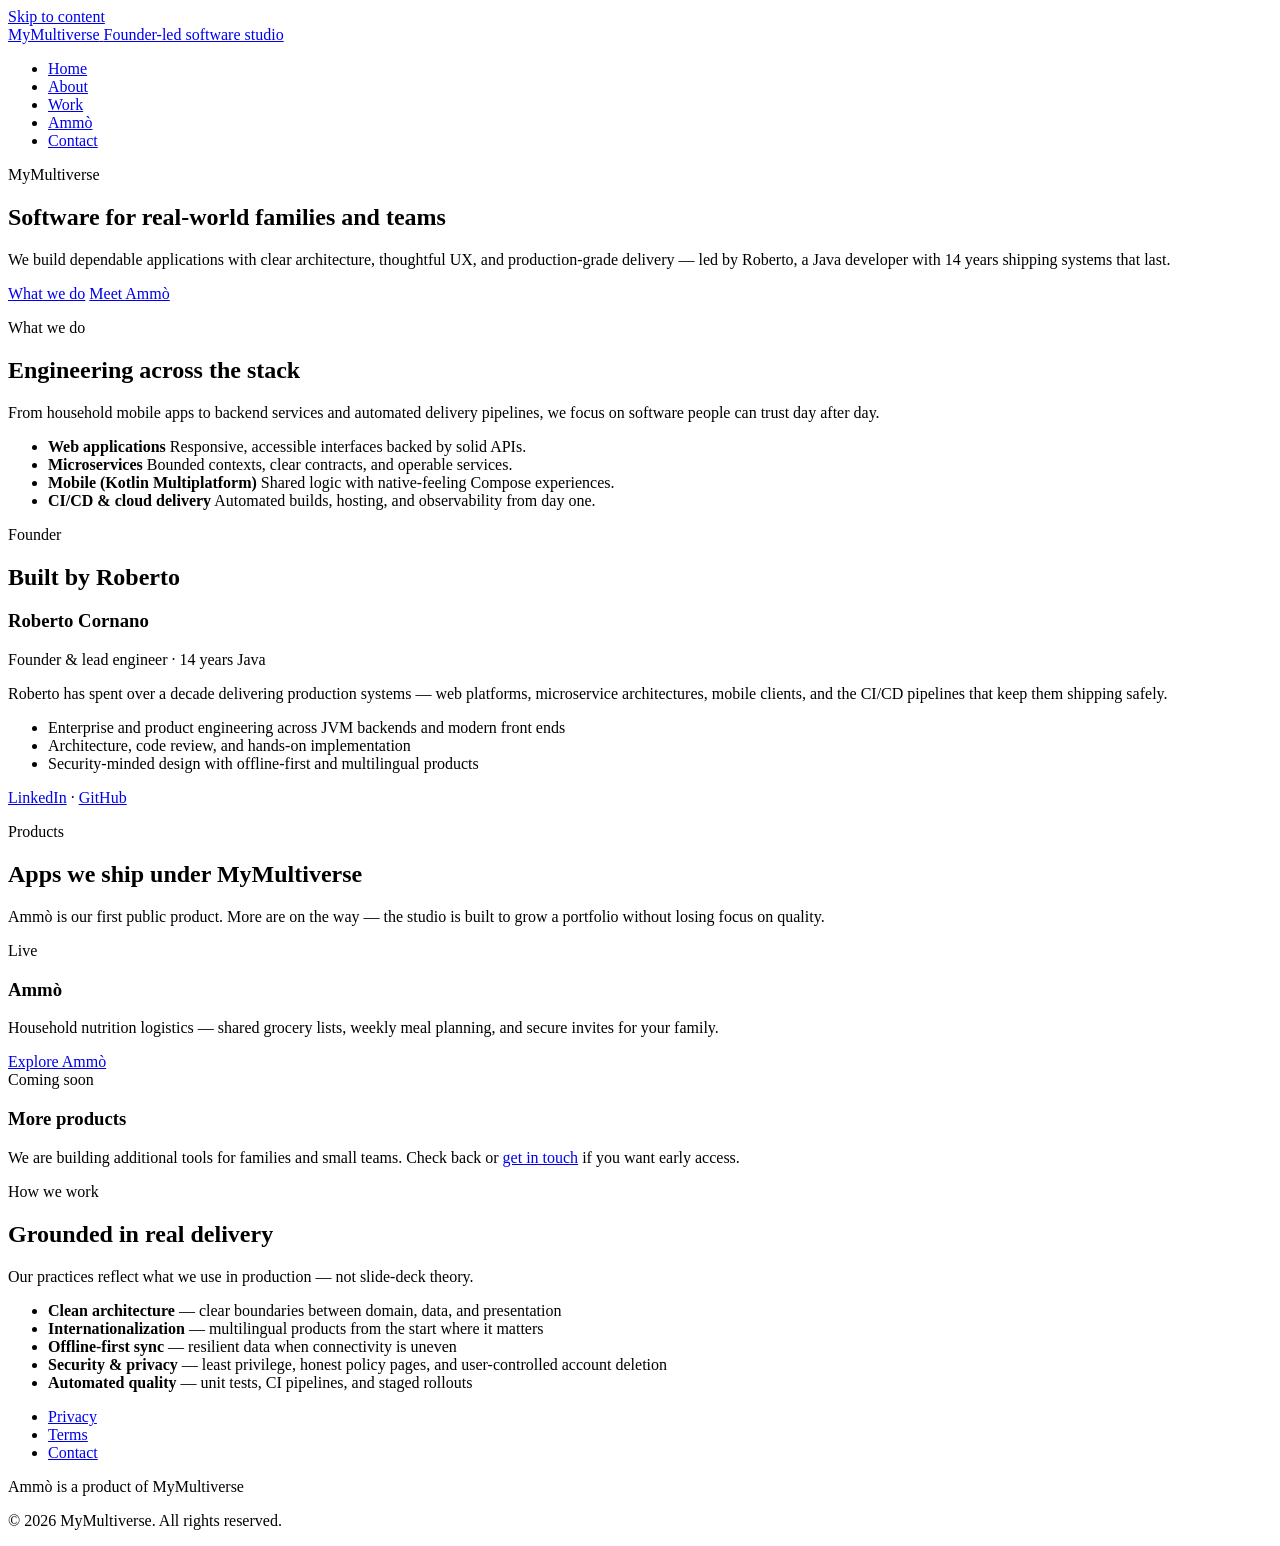
==== public/index.html @ 39e67385 "Add MyMultiverse company site and Firebase Hosting deploy. Static marketing, legal, and App Links pa" ====
<!DOCTYPE html>
<html lang="en">
<head>
  <meta charset="utf-8" />
  <meta name="viewport" content="width=device-width, initial-scale=1" />
  <title>MyMultiverse — Software for real-world families and teams</title>
  <meta name="description" content="MyMultiverse is a founder-led software studio building quality web, mobile, and cloud systems — including Ammò, household nutrition logistics for families." />
  <link rel="icon" href="/favicon.svg" type="image/svg+xml" />
  <link rel="stylesheet" href="/styles/site.css" />
  <meta property="og:type" content="website" />
  <meta property="og:url" content="https://mymultiverse.app/" />
  <meta property="og:title" content="MyMultiverse — Software for real-world families and teams" />
  <meta property="og:description" content="Founder-led engineering: web apps, microservices, mobile, and CI/CD. Ammò is our first product for household nutrition logistics." />
  <meta property="og:site_name" content="MyMultiverse" />
</head>
<body>
  <a class="skip-link" href="#main">Skip to content</a>

  <header class="site-header">
    <div class="site-header__inner">
      <a class="site-logo" href="/">
        <span class="site-logo__name">MyMultiverse</span>
        <span class="site-logo__tagline">Founder-led software studio</span>
      </a>
      <nav aria-label="Primary">
        <ul class="site-nav">
          <li><a href="/" aria-current="page">Home</a></li>
          <li><a href="/about/">About</a></li>
          <li><a href="/work/">Work</a></li>
          <li><a href="/products/ammo/">Ammò</a></li>
          <li><a href="/contact/">Contact</a></li>
        </ul>
      </nav>
    </div>
  </header>

  <main id="main">
    <section class="hero">
      <p class="hero__eyebrow">MyMultiverse</p>
      <h1>Software for real-world families and teams</h1>
      <p class="hero__sub">
        We build dependable applications with clear architecture, thoughtful UX, and production-grade delivery — led by Roberto, a Java developer with 14 years shipping systems that last.
      </p>
      <div class="btn-row" style="justify-content: center;">
        <a class="btn btn--primary" href="/work/">What we do</a>
        <a class="btn btn--secondary" href="/products/ammo/">Meet Ammò</a>
      </div>
    </section>

    <div class="container container--wide">
      <section class="section" id="what-we-do">
        <p class="section__label">What we do</p>
        <h2>Engineering across the stack</h2>
        <p>From household mobile apps to backend services and automated delivery pipelines, we focus on software people can trust day after day.</p>
        <ul class="cap-list">
          <li>
            <strong>Web applications</strong>
            <span>Responsive, accessible interfaces backed by solid APIs.</span>
          </li>
          <li>
            <strong>Microservices</strong>
            <span>Bounded contexts, clear contracts, and operable services.</span>
          </li>
          <li>
            <strong>Mobile (Kotlin Multiplatform)</strong>
            <span>Shared logic with native-feeling Compose experiences.</span>
          </li>
          <li>
            <strong>CI/CD &amp; cloud delivery</strong>
            <span>Automated builds, hosting, and observability from day one.</span>
          </li>
        </ul>
      </section>

      <section class="section" id="founder">
        <p class="section__label">Founder</p>
        <h2>Built by Roberto</h2>
        <div class="founder-card">
          <div class="founder-card__meta">
            <h3>Roberto Cornano</h3>
            <p class="founder-card__role">Founder &amp; lead engineer · 14 years Java</p>
            <p>Roberto has spent over a decade delivering production systems — web platforms, microservice architectures, mobile clients, and the CI/CD pipelines that keep them shipping safely.</p>
            <ul class="bullet-list">
              <li>Enterprise and product engineering across JVM backends and modern front ends</li>
              <li>Architecture, code review, and hands-on implementation</li>
              <li>Security-minded design with offline-first and multilingual products</li>
            </ul>
            <p style="margin-top: 16px;">
              <a href="https://www.linkedin.com/in/robertocornano" rel="noopener noreferrer">LinkedIn</a>
              ·
              <a href="https://github.com/robertocornano" rel="noopener noreferrer">GitHub</a>
            </p>
          </div>
        </div>
      </section>

      <section class="section" id="products">
        <p class="section__label">Products</p>
        <h2>Apps we ship under MyMultiverse</h2>
        <p>Ammò is our first public product. More are on the way — the studio is built to grow a portfolio without losing focus on quality.</p>
        <div class="card-grid card-grid--2">
          <article class="card">
            <span class="card__badge">Live</span>
            <h3>Ammò</h3>
            <p>Household nutrition logistics — shared grocery lists, weekly meal planning, and secure invites for your family.</p>
            <a class="btn btn--primary" href="/products/ammo/">Explore Ammò</a>
          </article>
          <article class="card card--muted">
            <span class="card__badge">Coming soon</span>
            <h3>More products</h3>
            <p>We are building additional tools for families and small teams. Check back or <a href="/contact/">get in touch</a> if you want early access.</p>
          </article>
        </div>
      </section>

      <section class="section" id="how-we-work">
        <p class="section__label">How we work</p>
        <h2>Grounded in real delivery</h2>
        <p>Our practices reflect what we use in production — not slide-deck theory.</p>
        <ul class="bullet-list">
          <li><strong>Clean architecture</strong> — clear boundaries between domain, data, and presentation</li>
          <li><strong>Internationalization</strong> — multilingual products from the start where it matters</li>
          <li><strong>Offline-first sync</strong> — resilient data when connectivity is uneven</li>
          <li><strong>Security &amp; privacy</strong> — least privilege, honest policy pages, and user-controlled account deletion</li>
          <li><strong>Automated quality</strong> — unit tests, CI pipelines, and staged rollouts</li>
        </ul>
      </section>
    </div>
  </main>

  <footer class="site-footer">
    <div class="site-footer__inner">
      <ul class="site-footer__nav">
        <li><a href="/privacy/">Privacy</a></li>
        <li><a href="/terms/">Terms</a></li>
        <li><a href="/contact/">Contact</a></li>
      </ul>
      <p class="site-footer__product">Ammò is a product of MyMultiverse</p>
      <p class="site-footer__copy">&copy; <span id="year"></span> MyMultiverse. All rights reserved.</p>
    </div>
  </footer>
  <script>document.getElementById("year").textContent = new Date().getFullYear();</script>
</body>
</html>
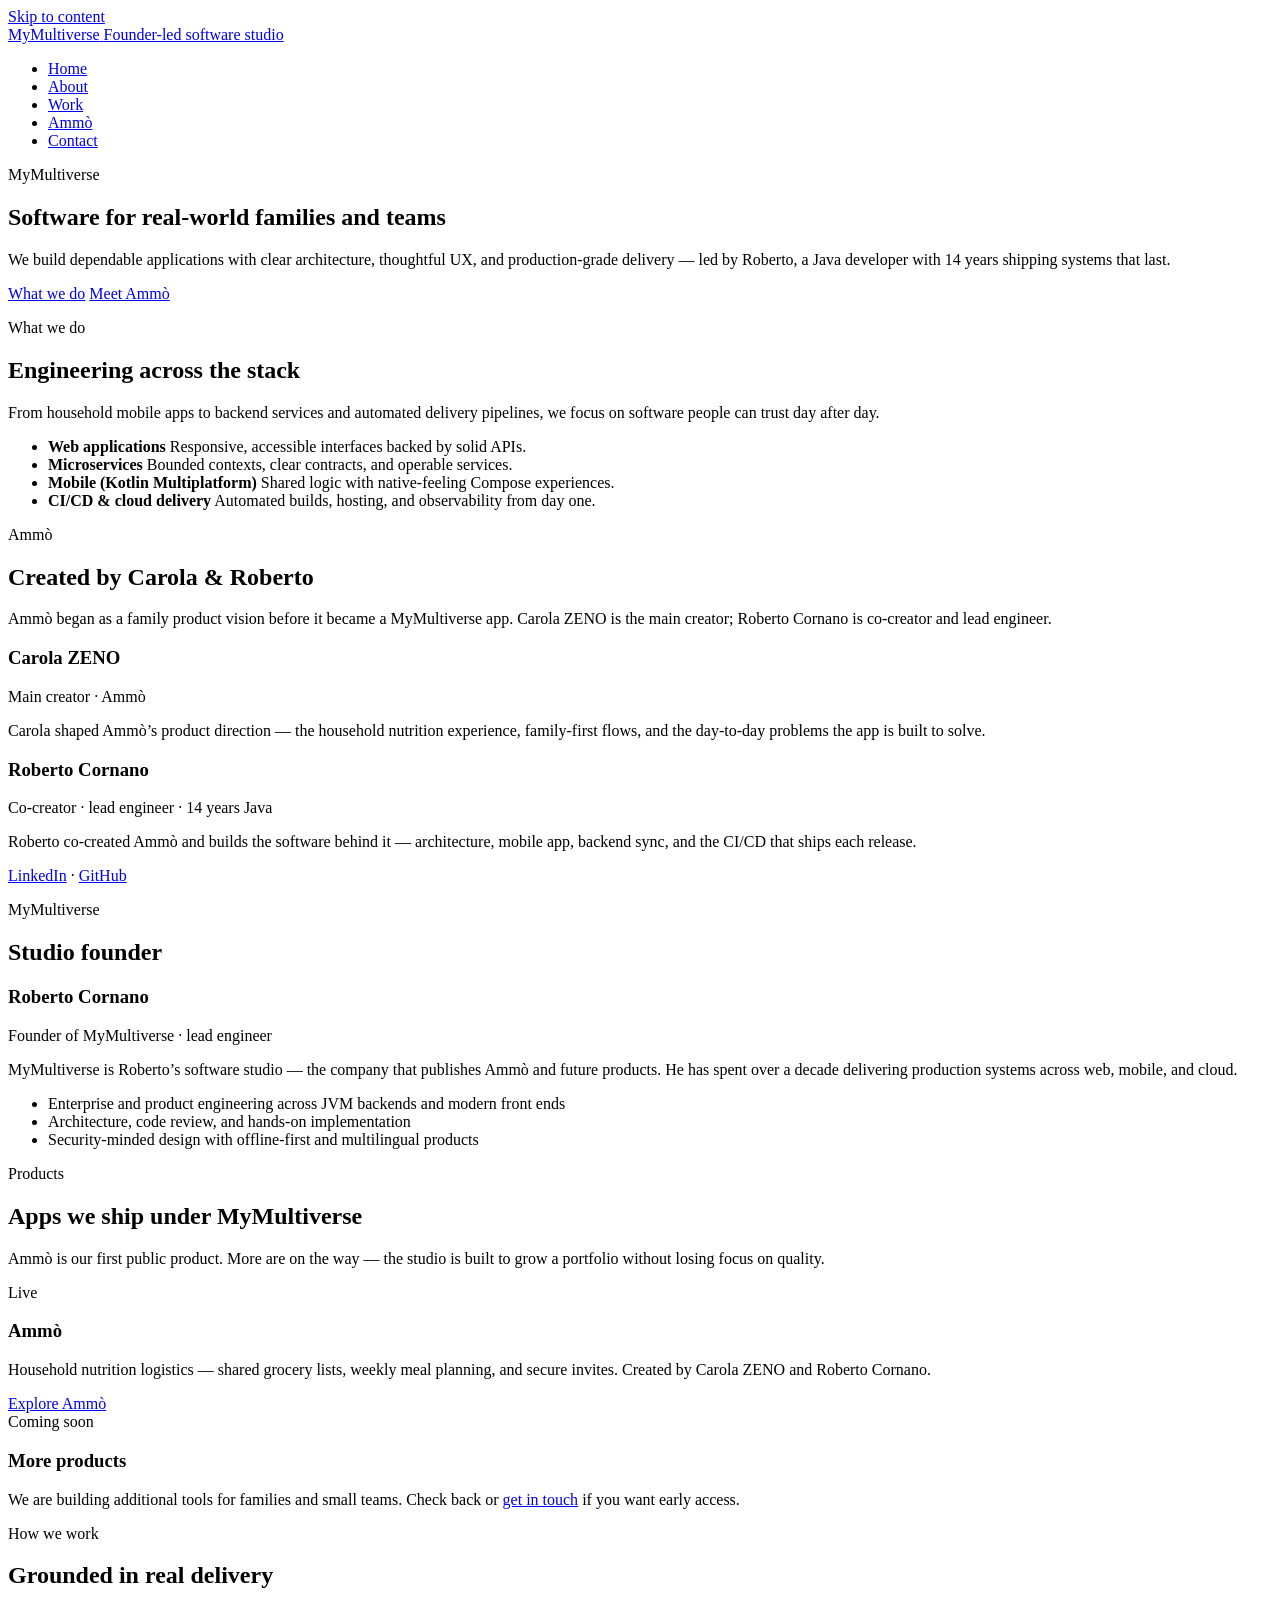
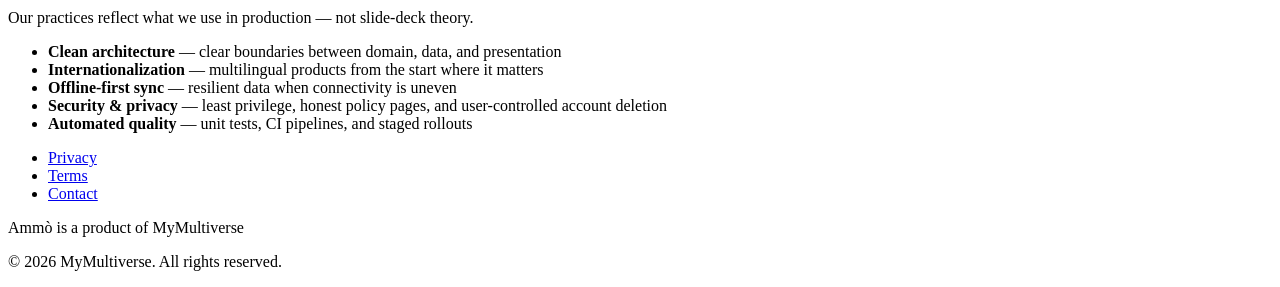
==== commit 43580f41: "Credit Carola ZENO as main Ammò creator on the site. Roberto Cornano is listed as co-creator; MyMult" ====
--- a/public/index.html
+++ b/public/index.html
@@ -72,24 +72,46 @@
         </ul>
       </section>
 
-      <section class="section" id="founder">
-        <p class="section__label">Founder</p>
-        <h2>Built by Roberto</h2>
+      <section class="section" id="creators">
+        <p class="section__label">Ammò</p>
+        <h2>Created by Carola &amp; Roberto</h2>
+        <p>Ammò began as a family product vision before it became a MyMultiverse app. Carola ZENO is the main creator; Roberto Cornano is co-creator and lead engineer.</p>
+        <div class="card-grid card-grid--2">
+          <article class="founder-card">
+            <div class="founder-card__meta">
+              <h3>Carola ZENO</h3>
+              <p class="founder-card__role">Main creator · Ammò</p>
+              <p>Carola shaped Ammò’s product direction — the household nutrition experience, family-first flows, and the day-to-day problems the app is built to solve.</p>
+            </div>
+          </article>
+          <article class="founder-card">
+            <div class="founder-card__meta">
+              <h3>Roberto Cornano</h3>
+              <p class="founder-card__role">Co-creator · lead engineer · 14 years Java</p>
+              <p>Roberto co-created Ammò and builds the software behind it — architecture, mobile app, backend sync, and the CI/CD that ships each release.</p>
+              <p style="margin-top: 16px;">
+                <a href="https://www.linkedin.com/in/robertocornano" rel="noopener noreferrer">LinkedIn</a>
+                ·
+                <a href="https://github.com/robertocornano" rel="noopener noreferrer">GitHub</a>
+              </p>
+            </div>
+          </article>
+        </div>
+      </section>
+
+      <section class="section" id="studio">
+        <p class="section__label">MyMultiverse</p>
+        <h2>Studio founder</h2>
         <div class="founder-card">
           <div class="founder-card__meta">
             <h3>Roberto Cornano</h3>
-            <p class="founder-card__role">Founder &amp; lead engineer · 14 years Java</p>
-            <p>Roberto has spent over a decade delivering production systems — web platforms, microservice architectures, mobile clients, and the CI/CD pipelines that keep them shipping safely.</p>
+            <p class="founder-card__role">Founder of MyMultiverse · lead engineer</p>
+            <p>MyMultiverse is Roberto’s software studio — the company that publishes Ammò and future products. He has spent over a decade delivering production systems across web, mobile, and cloud.</p>
             <ul class="bullet-list">
               <li>Enterprise and product engineering across JVM backends and modern front ends</li>
               <li>Architecture, code review, and hands-on implementation</li>
               <li>Security-minded design with offline-first and multilingual products</li>
             </ul>
-            <p style="margin-top: 16px;">
-              <a href="https://www.linkedin.com/in/robertocornano" rel="noopener noreferrer">LinkedIn</a>
-              ·
-              <a href="https://github.com/robertocornano" rel="noopener noreferrer">GitHub</a>
-            </p>
           </div>
         </div>
       </section>
@@ -102,7 +124,7 @@
           <article class="card">
             <span class="card__badge">Live</span>
             <h3>Ammò</h3>
-            <p>Household nutrition logistics — shared grocery lists, weekly meal planning, and secure invites for your family.</p>
+            <p>Household nutrition logistics — shared grocery lists, weekly meal planning, and secure invites. Created by Carola ZENO and Roberto Cornano.</p>
             <a class="btn btn--primary" href="/products/ammo/">Explore Ammò</a>
           </article>
           <article class="card card--muted">
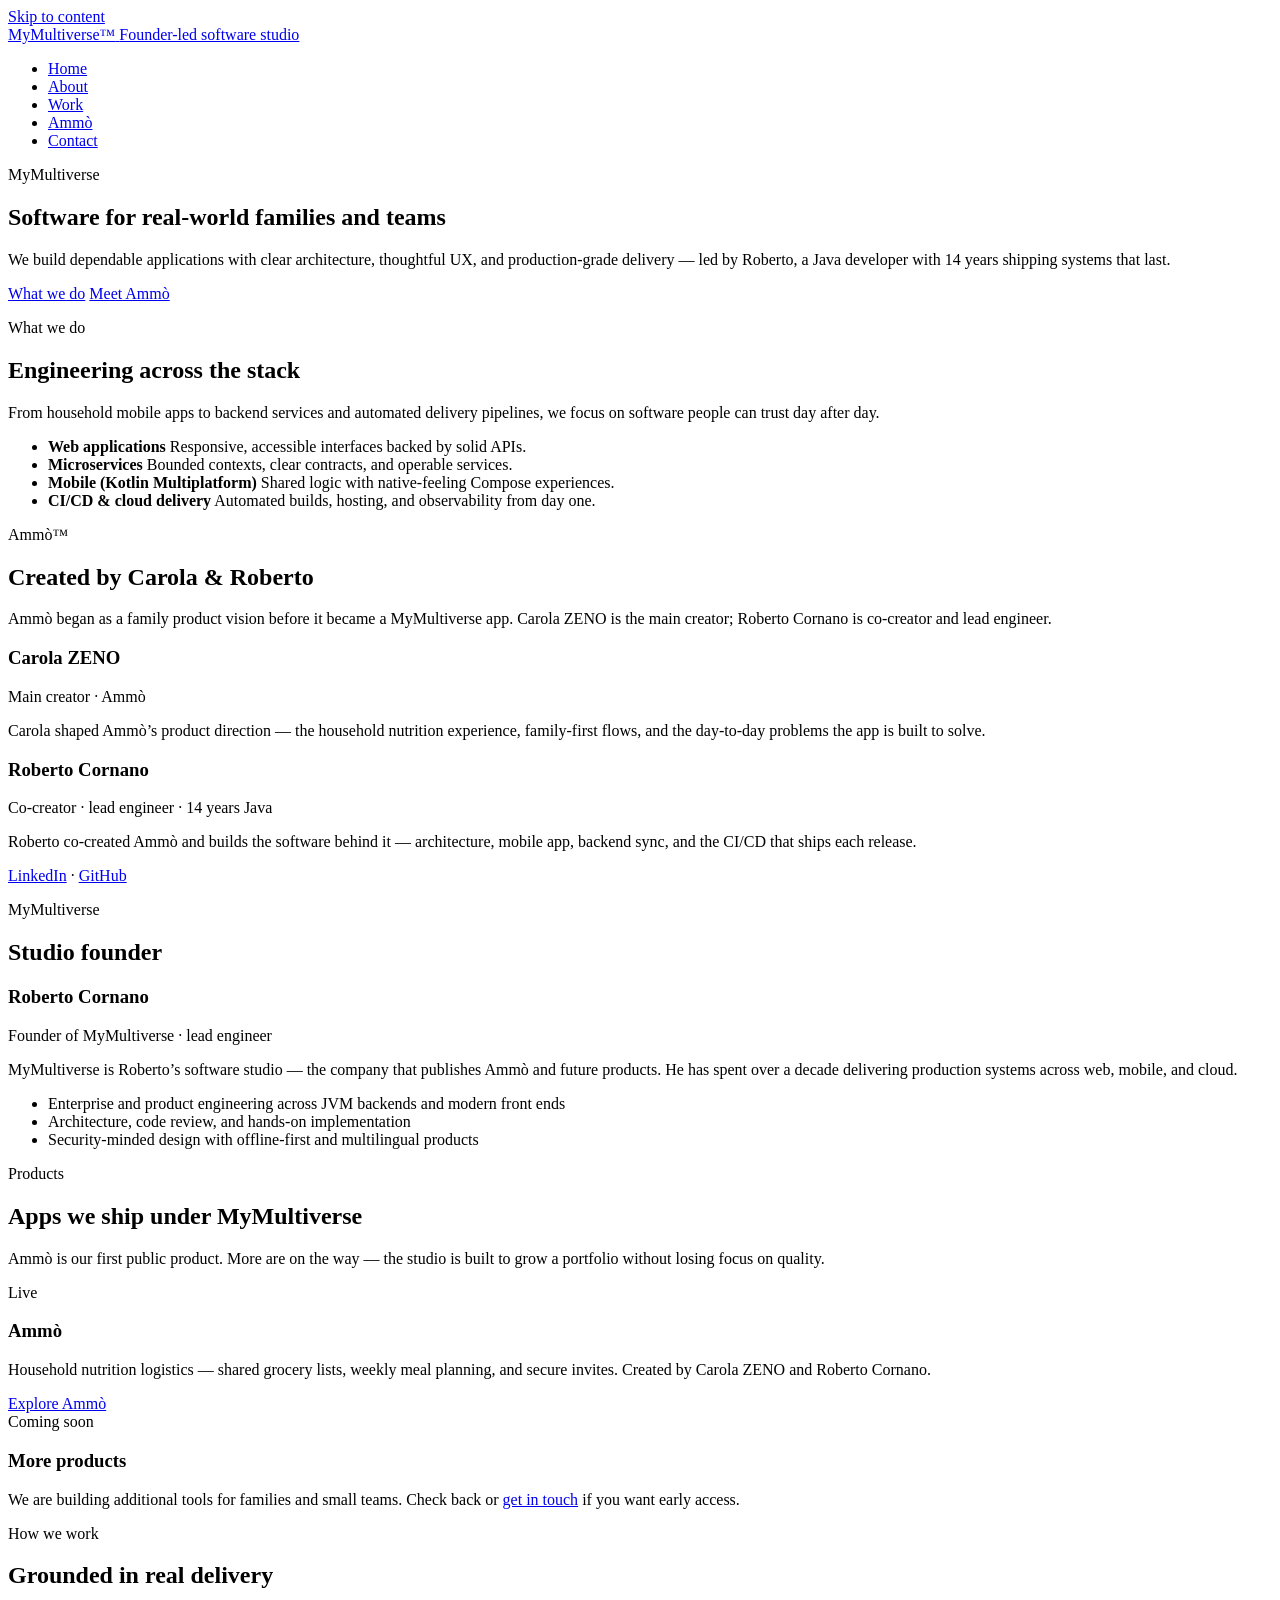
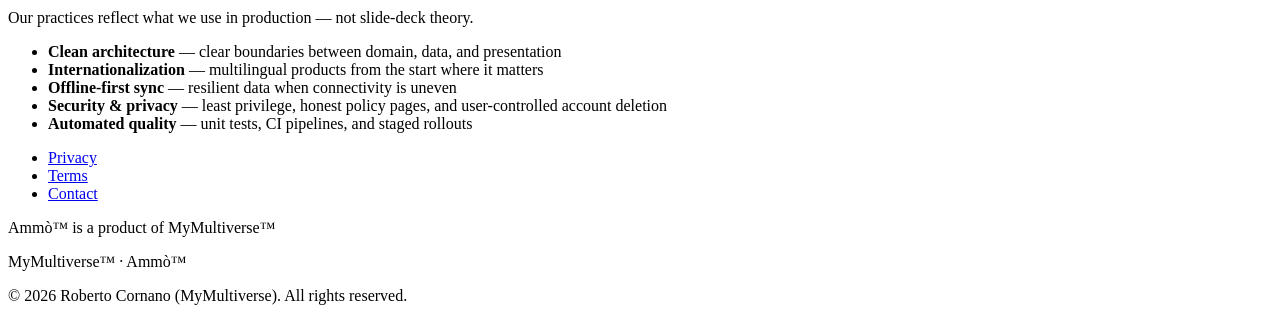
==== commit f568d59e: "Add ™ marks and unified copyright footers on all public pages. MyMultiverse™ and Ammò™ in headers/fo" ====
--- a/public/index.html
+++ b/public/index.html
@@ -11,7 +11,7 @@
   <meta property="og:url" content="https://mymultiverse.app/" />
   <meta property="og:title" content="MyMultiverse — Software for real-world families and teams" />
   <meta property="og:description" content="Founder-led engineering: web apps, microservices, mobile, and CI/CD. Ammò is our first product for household nutrition logistics." />
-  <meta property="og:site_name" content="MyMultiverse" />
+  <meta property="og:site_name" content="MyMultiverse™" />
 </head>
 <body>
   <a class="skip-link" href="#main">Skip to content</a>
@@ -19,7 +19,7 @@
   <header class="site-header">
     <div class="site-header__inner">
       <a class="site-logo" href="/">
-        <span class="site-logo__name">MyMultiverse</span>
+        <span class="site-logo__name">MyMultiverse™</span>
         <span class="site-logo__tagline">Founder-led software studio</span>
       </a>
       <nav aria-label="Primary">
@@ -73,7 +73,7 @@
       </section>
 
       <section class="section" id="creators">
-        <p class="section__label">Ammò</p>
+        <p class="section__label">Ammò™</p>
         <h2>Created by Carola &amp; Roberto</h2>
         <p>Ammò began as a family product vision before it became a MyMultiverse app. Carola ZENO is the main creator; Roberto Cornano is co-creator and lead engineer.</p>
         <div class="card-grid card-grid--2">
@@ -157,8 +157,9 @@
         <li><a href="/terms/">Terms</a></li>
         <li><a href="/contact/">Contact</a></li>
       </ul>
-      <p class="site-footer__product">Ammò is a product of MyMultiverse</p>
-      <p class="site-footer__copy">&copy; <span id="year"></span> MyMultiverse. All rights reserved.</p>
+      <p class="site-footer__product">Ammò™ is a product of MyMultiverse™</p>
+      <p class="site-footer__marks">MyMultiverse™ · Ammò™</p>
+      <p class="site-footer__copy">&copy; <span id="year"></span> Roberto Cornano (MyMultiverse). All rights reserved.</p>
     </div>
   </footer>
   <script>document.getElementById("year").textContent = new Date().getFullYear();</script>
